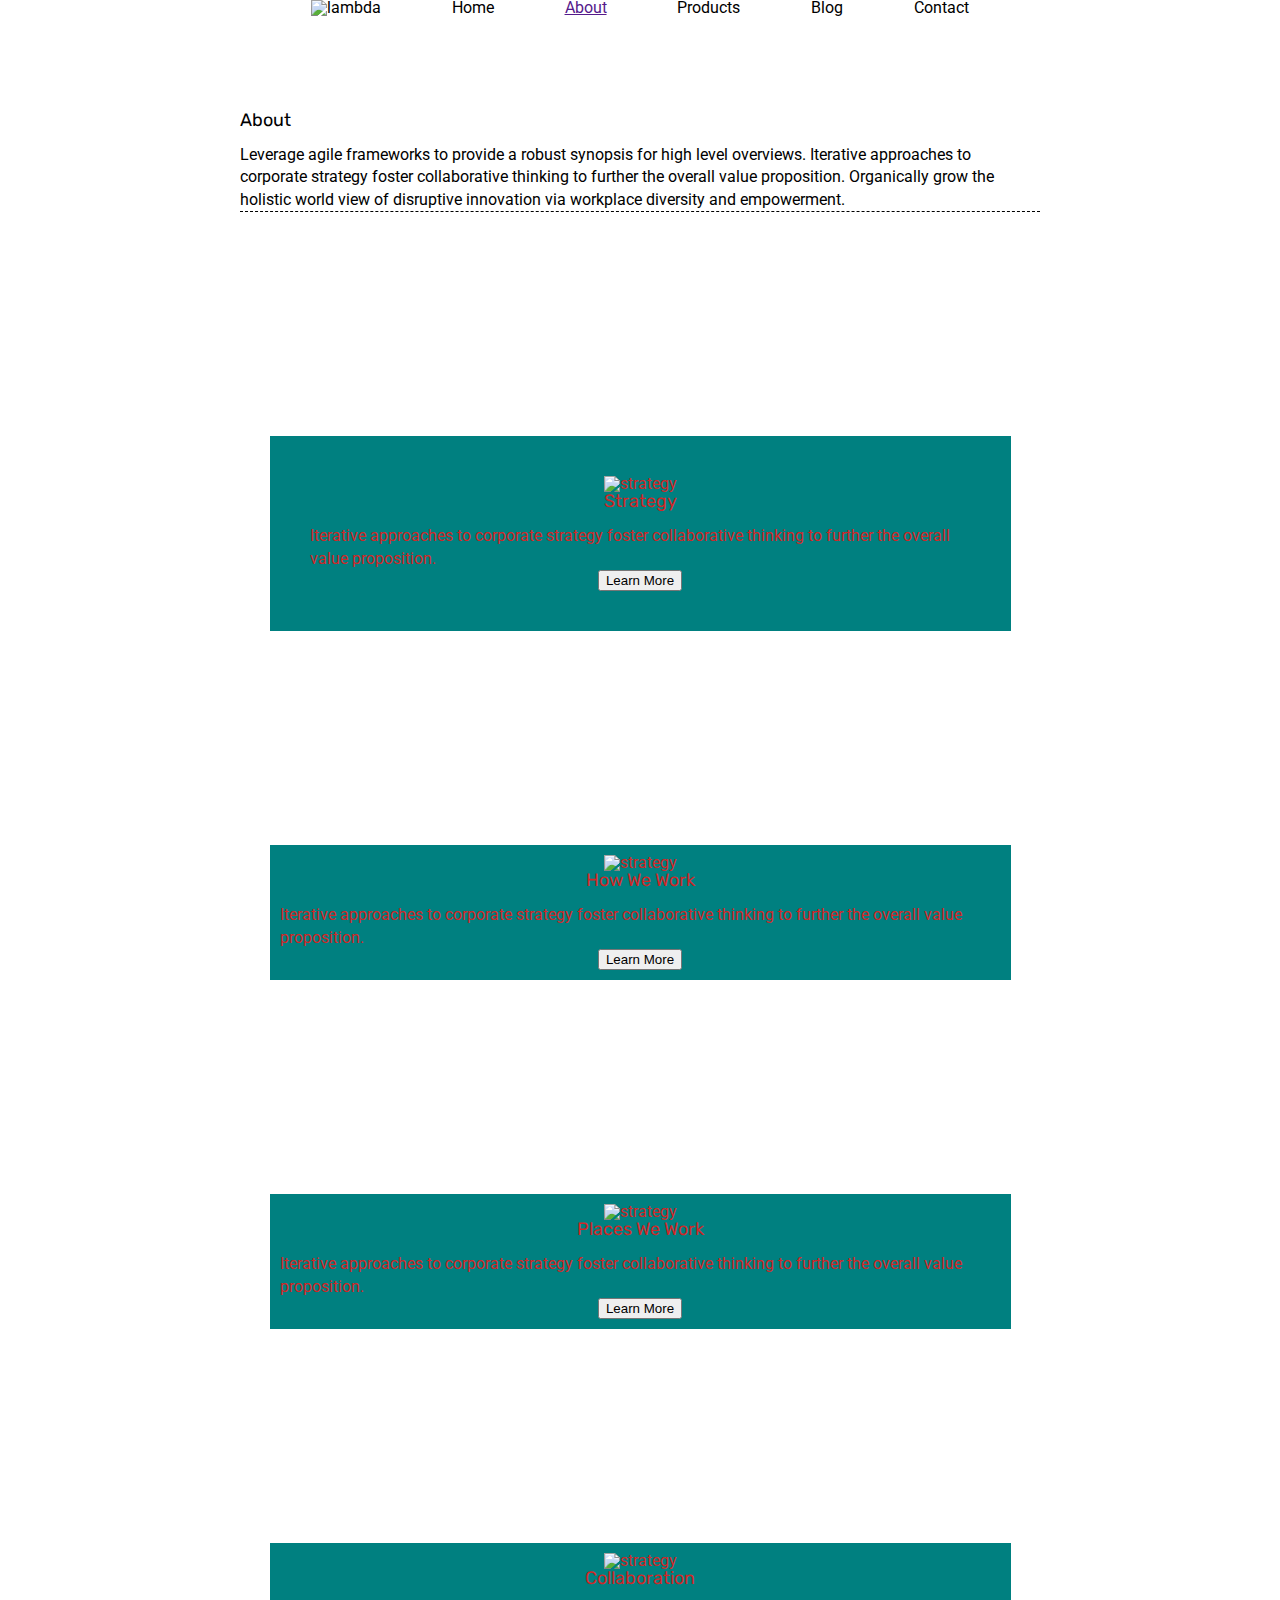
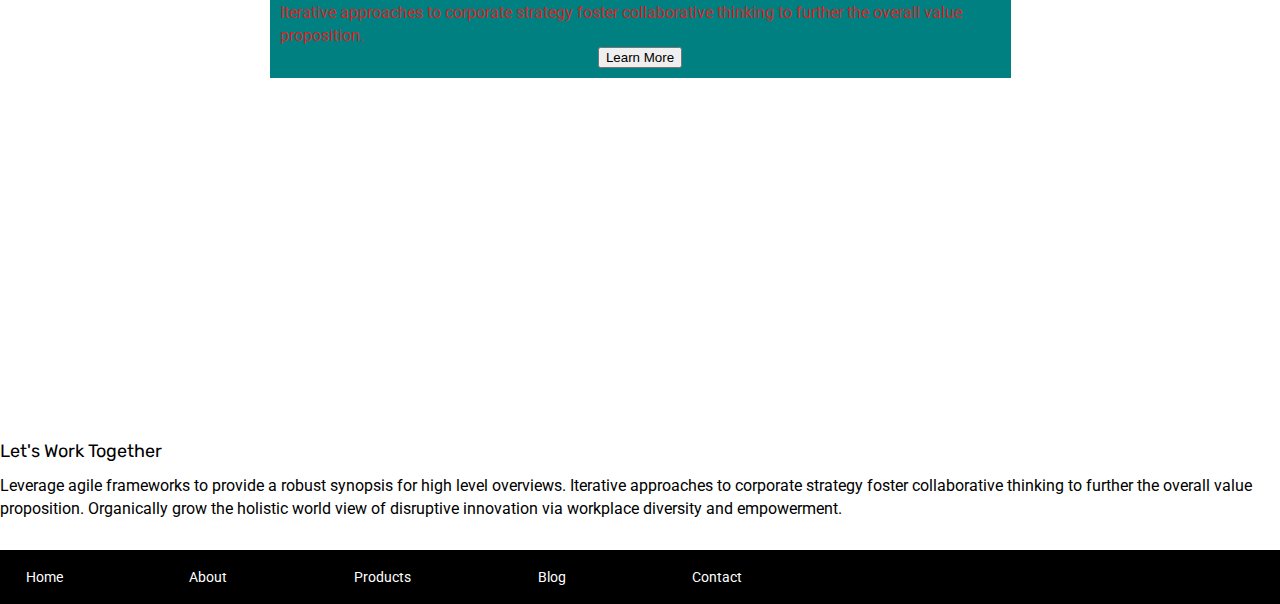
==== about.html @ d6492a23 "Added header to index page and re-worked the services page." ====
<!doctype html>

<html lang="en">

<head>
  <meta charset="utf-8">

  <title>Sprint Challenge - About</title>

  <link href="https://fonts.googleapis.com/css?family=Roboto|Rubik" rel="stylesheet">
  <link rel="stylesheet" href="css/index.css">

</head>

<body>

  </head>
  <div class="container about-page">
    <header>
      <div class="nav-div">
        <img src="img/lambda-black.png" alt="lambda">
        <nav class="nav-bar">Home</nav>
        <nav class="nav-bar"><a href="">About</a></nav>
        <nav class="nav-bar">Products</nav>
        <nav class="nav-bar">Blog</nav>
        <nav class="nav-bar">Contact</nav>

      </div>
    </header>
    <div class="sun-rise-buildings">

      <img src="img/jumbo-about.png" alt="">
    </div>

    <div class="middle-content">
      <h1>About</h1>

      <p>
        Leverage agile frameworks to provide a robust synopsis for high level overviews. Iterative approaches to
        corporate strategy foster collaborative thinking to further the overall value proposition. Organically grow
        the
        holistic world view of disruptive innovation via workplace diversity and empowerment.

      </p>

    </div>
    <div class="info-box-container">

      <div class="info-box">
        <img src="img/about-plan.png" alt="strategy">

        <h1>Strategy</h1>

        <p>
          Iterative approaches to corporate strategy foster collaborative thinking to further the overall value
          proposition.
        </p>
        <button>Learn More</button>
      </div>

      <div class="info-box2">

        <img src="img/about-working.png" alt="strategy">


        <h1>How We Work</h1>

        <p> Iterative approaches to corporate strategy foster collaborative thinking to further the overall value
          proposition.
        </p>
        <button>Learn More</button>
      </div>

      <div class="info-box3">

        <img src="img/about-office.png" alt="strategy">

        <h1>Places We Work</h1>

        <p>Iterative approaches to corporate strategy foster collaborative thinking to further the overall value
          proposition.
        </p>
        <button>Learn More</button>
      </div>

      <div class="info-box4">

        <img src="img/about-meeting.png" alt="strategy">

        <h1>Collaboration</h1>

        <p>Iterative approaches to corporate strategy foster collaborative thinking to further the overall value
          proposition.
        </p>
        <button>Learn More</button>
      </div>
    </div>

  </div>


  </div>

  <div class="lwt-div">

    <h1>Let's Work Together</h1>

    <p>
      Leverage agile frameworks to provide a robust synopsis for high level overviews. Iterative approaches to
      corporate
      strategy foster collaborative thinking to further the overall value proposition. Organically grow the holistic
      world view of disruptive innovation via workplace diversity and empowerment.
    </p>
  </div>
  <footer>
    <nav>
      <a href="index.html">Home</a>
      <a href="#">About</a>
      <a href="#">Products</a>
      <a href="#">Blog</a>
      <a href="#">Contact</a>
    </nav>
  </footer>
  </div><!-- container -->
</body>

</html>
---- css/index.css ----
/* http://meyerweb.com/eric/tools/css/reset/ 
   v2.0 | 20110126
   License: none (public domain)
*/

html,
body,
div,
span,
applet,
object,
iframe,
h1,
h2,
h3,
h4,
h5,
h6,
p,
blockquote,
pre,
a,
abbr,
acronym,
address,
big,
cite,
code,
del,
dfn,
em,
img,
ins,
kbd,
q,
s,
samp,
small,
strike,
strong,
sub,
sup,
tt,
var,
b,
u,
i,
center,
dl,
dt,
dd,
ol,
ul,
li,
fieldset,
form,
label,
legend,
table,
caption,
tbody,
tfoot,
thead,
tr,
th,
td,
article,
aside,
canvas,
details,
embed,
figure,
figcaption,
footer,
header,
hgroup,
menu,
nav,
output,
ruby,
section,
summary,
time,
mark,
audio,
video {
    margin: 0;
    padding: 0;
    border: 0;
    font-size: 100%;
    font: inherit;
    vertical-align: baseline;
}

/* HTML5 display-role reset for older browsers */
article,
aside,
details,
figcaption,
figure,
footer,
header,
hgroup,
menu,
nav,
section {
    display: block;
}

body {
    line-height: 1;
}

ol,
ul {
    list-style: none;
}

blockquote,
q {
    quotes: none;
}

blockquote:before,
blockquote:after,
q:before,
q:after {
    content: '';
    content: none;
}

table {
    border-collapse: collapse;
    border-spacing: 0;
}

* {
    box-sizing: border-box;
}

html,
body {
    height: 100%;
    font-family: 'Roboto', sans-serif;
}

h1,
h2,
h3,
h4,
h5 {
    font-size: 18px;
    margin-bottom: 15px;
    font-family: 'Rubik', sans-serif;
}

p {
    line-height: 1.4;
}

.container {
    width: 800px;
    margin: 0 auto;
}

.nav-div {
    display: flex;
    justify-content: space-evenly;
    align-items: center;
    text-decoration: none
}

.top-content {
    display: flex;
    flex-wrap: wrap;
    justify-content: space-evenly;
    margin-bottom: 20px;
    border-bottom: 1px dashed black;
}

.top-content .text-container {
    width: 48%;
    padding: 0 1%;
    padding-bottom: 20px;
}

.middle-content {
    margin-bottom: 20px;
    border-bottom: 1px dashed black;
}

.middle-content h2 {
    padding: 0 2%;
    margin-bottom: 0;
}

.middle-content .boxes {
    display: flex;
    flex-wrap: wrap;
    justify-content: space-evenly;
}

.middle-content .boxes .box1 {
    width: 12.5%;
    height: 100px;
    background: teal;
    margin: 20px 2.5%;
    color: white;
    display: flex;
    align-items: center;
    justify-content: center;
}

.middle-content .boxes .box2 {
    width: 12.5%;
    height: 100px;
    background: gold;
    margin: 20px 2.5%;
    color: white;
    display: flex;
    align-items: center;
    justify-content: center;
}

.middle-content .boxes .box3 {
    width: 12.5%;
    height: 100px;
    background: cadetblue;
    margin: 20px 2.5%;
    color: white;
    display: flex;
    align-items: center;
    justify-content: center;
}

.middle-content .boxes .box4 {
    width: 12.5%;
    height: 100px;
    background: coral;
    margin: 20px 2.5%;
    color: white;
    display: flex;
    align-items: center;
    justify-content: center;
}

.middle-content .boxes .box5 {
    width: 12.5%;
    height: 100px;
    background: crimson;
    margin: 20px 2.5%;
    color: white;
    display: flex;
    align-items: center;
    justify-content: center;
}

.middle-content .boxes .box6 {
    width: 12.5%;
    height: 100px;
    background: forestgreen;
    margin: 20px 2.5%;
    color: white;
    display: flex;
    align-items: center;
    justify-content: center;
}

.middle-content .boxes .box7 {
    width: 12.5%;
    height: 100px;
    background: darkorchid;
    margin: 20px 2.5%;
    color: white;
    display: flex;
    align-items: center;
    justify-content: center;
}

.middle-content .boxes .box8 {
    width: 12.5%;
    height: 100px;
    background: hotpink;
    margin: 20px 2.5%;
    color: white;
    display: flex;
    align-items: center;
    justify-content: center;
}

.middle-content .boxes .box9 {
    width: 12.5%;
    height: 100px;
    background: indigo;
    margin: 20px 2.5%;
    color: white;
    display: flex;
    align-items: center;
    justify-content: center;
}

.middle-content .boxes .box10 {
    width: 12.5%;
    height: 100px;
    background: dodgerblue;
    margin: 20px 2.5%;
    color: white;
    display: flex;
    align-items: center;
    justify-content: center;
}

.bottom-content {
    display: flex;
    margin: 0 2% 20px;
    justify-content: space-around;
}

.bottom-content .text-container {
    padding-right: 4%;
}

.bottom-content .text-container:last-child {
    padding-right: 0;
}

footer {
    width: 100%;
    background: black;
}

footer nav {
    width: 60%;
    display: flex;
    justify-content: space-between;
    align-items: center;
    padding: 20px 2%;
    font-size: 14px;
}

footer nav a {
    color: white;
    text-decoration: none;
}

header {
    padding-bottom: 75px;
}

.container about-page {
    display: flex;
}

.about-text {
    display: flex;
    flex-direction: column;
    justify-content: space-around;
}

.sun-rise-buildings {
    display: flex;
    justify-content: center;
    padding-bottom: 20px;
}

.info-box {


    background: teal;
    margin: 20px 2.5%;
    color: rgb(207, 40, 40);
    display: flex;
    align-items: center;
    justify-content: center;
    flex-direction: column;
    padding: 40px;
}

.info-box2 {


    background: teal;
    margin: 20px 2.5%;
    color: rgb(207, 40, 40);
    display: flex;
    align-items: center;
    justify-content: center;
    flex-direction: column;
    padding: 10px;
}

.info-box3 {


    background: teal;
    margin: 20px 2.5%;
    color: rgb(207, 40, 40);
    display: flex;
    align-items: center;
    justify-content: center;
    flex-direction: column;
    padding: 10px;
}

.info-box4 {


    background: teal;
    margin: 20px 2.5%;
    color: rgb(207, 40, 40);
    display: flex;
    align-items: center;
    justify-content: center;
    flex-direction: column;
    padding: 10px;

}

.info-box-container {
    display: flex;
    padding: 10px;
    justify-content: space-evenly;
    align-content: space-between;
    flex-direction: column;
    height: 1650px;
}

.lwt-div {
    display: flex;
    flex-direction: column;
    padding-top: 160px;
    padding-bottom: 30px;
    flex-wrap: wrap;

}
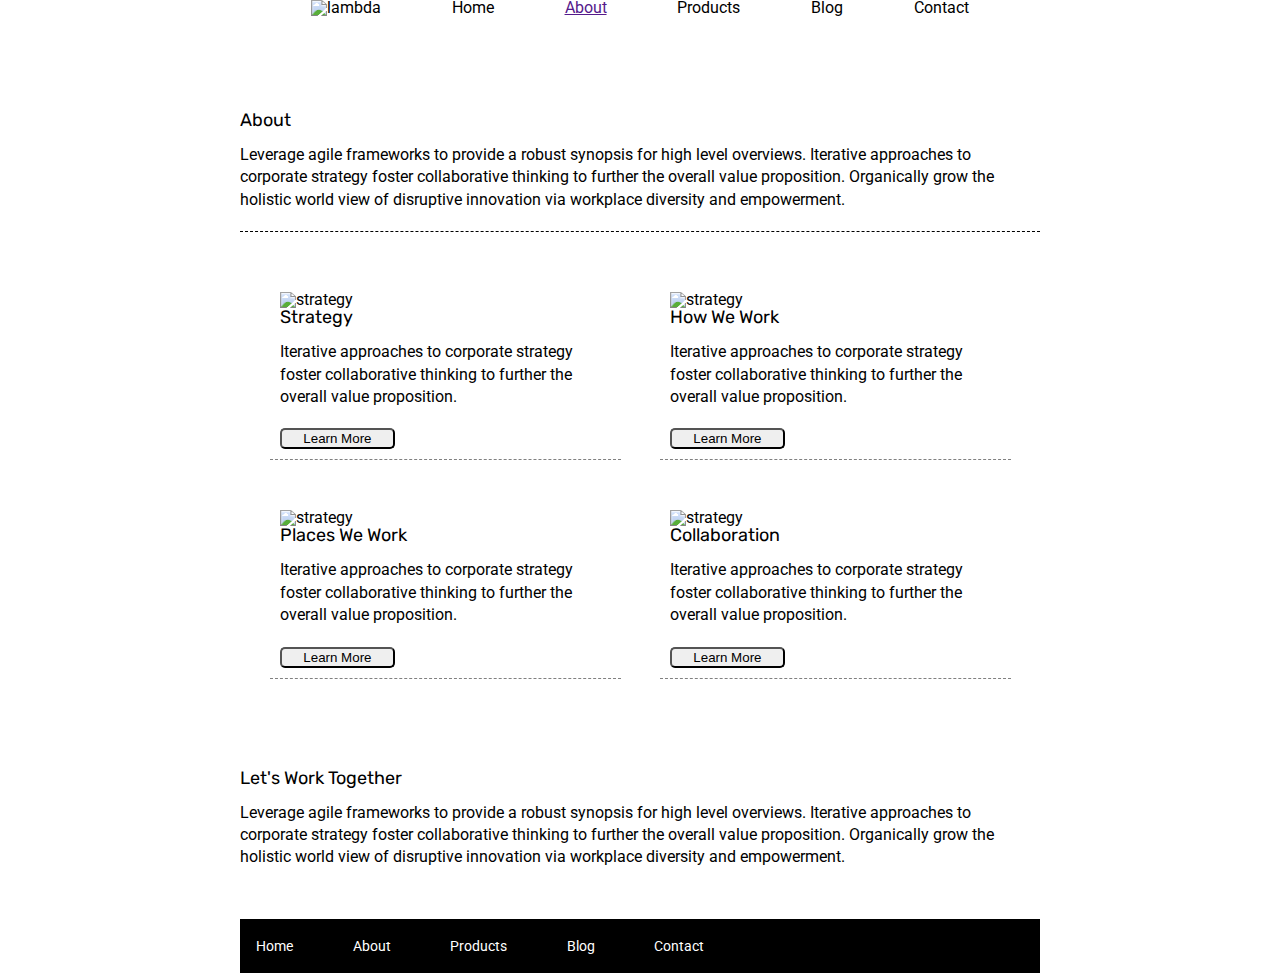
==== commit 8c767aa0: "got all elements in the right place." ====
--- a/about.html
+++ b/about.html
@@ -13,9 +13,9 @@
 </head>
 
 <body>
+  <div class="container about-page">
+    </head>
 
-  </head>
-  <div class="container about-page">
     <header>
       <div class="nav-div">
         <img src="img/lambda-black.png" alt="lambda">
@@ -47,8 +47,9 @@
     <div class="info-box-container">
 
       <div class="info-box">
-        <img src="img/about-plan.png" alt="strategy">
-
+        <div class="image-box">
+          <img src="img/about-plan.png" alt="strategy">
+        </div>
         <h1>Strategy</h1>
 
         <p>
@@ -60,7 +61,9 @@
 
       <div class="info-box2">
 
-        <img src="img/about-working.png" alt="strategy">
+        <div class="image-box">
+          <img src="img/about-working.png" alt="strategy">
+        </div>
 
 
         <h1>How We Work</h1>
@@ -73,7 +76,9 @@
 
       <div class="info-box3">
 
-        <img src="img/about-office.png" alt="strategy">
+        <div class="image-box">
+          <img src="img/about-office.png" alt="strategy">
+        </div>
 
         <h1>Places We Work</h1>
 
@@ -85,8 +90,9 @@
 
       <div class="info-box4">
 
-        <img src="img/about-meeting.png" alt="strategy">
-
+        <div class="image-box">
+          <img src="img/about-meeting.png" alt="strategy">
+        </div>
         <h1>Collaboration</h1>
 
         <p>Iterative approaches to corporate strategy foster collaborative thinking to further the overall value
@@ -96,31 +102,31 @@
       </div>
     </div>
 
-  </div>
 
 
-  </div>
 
-  <div class="lwt-div">
 
-    <h1>Let's Work Together</h1>
 
-    <p>
-      Leverage agile frameworks to provide a robust synopsis for high level overviews. Iterative approaches to
-      corporate
-      strategy foster collaborative thinking to further the overall value proposition. Organically grow the holistic
-      world view of disruptive innovation via workplace diversity and empowerment.
-    </p>
-  </div>
-  <footer>
-    <nav>
-      <a href="index.html">Home</a>
-      <a href="#">About</a>
-      <a href="#">Products</a>
-      <a href="#">Blog</a>
-      <a href="#">Contact</a>
-    </nav>
-  </footer>
+    <div class="lwt-div">
+
+      <h1>Let's Work Together</h1>
+
+      <p>
+        Leverage agile frameworks to provide a robust synopsis for high level overviews. Iterative approaches to
+        corporate
+        strategy foster collaborative thinking to further the overall value proposition. Organically grow the holistic
+        world view of disruptive innovation via workplace diversity and empowerment.
+      </p>
+    </div>
+    <footer>
+      <nav>
+        <a href="index.html">Home</a>
+        <a href="#">About</a>
+        <a href="#">Products</a>
+        <a href="#">Blog</a>
+        <a href="#">Contact</a>
+      </nav>
+    </footer>
   </div><!-- container -->
 </body>
 
--- a/css/index.css
+++ b/css/index.css
@@ -156,6 +156,7 @@
 
 p {
     line-height: 1.4;
+    padding-bottom: 20px;
 }
 
 .container {
@@ -364,52 +365,44 @@
 }
 
 .info-box {
-
-
-    background: teal;
-    margin: 20px 2.5%;
-    color: rgb(207, 40, 40);
-    display: flex;
-    align-items: center;
-    justify-content: center;
-    flex-direction: column;
-    padding: 40px;
+    margin: 20px 2.5%;
+    width: 45%;
+    border-bottom: 1px dashed gray;
+    display: flex;
+    align-content: flex-start;
+    justify-content: flex-start;
+    flex-direction: column;
+    padding: 10px;
 }
 
 .info-box2 {
-
-
-    background: teal;
-    margin: 20px 2.5%;
-    color: rgb(207, 40, 40);
-    display: flex;
-    align-items: center;
+    margin: 20px 2.5%;
+    width: 45%;
+    border-bottom: 1px dashed gray;
+    display: flex;
+    align-content: flex-start;
     justify-content: center;
     flex-direction: column;
     padding: 10px;
 }
 
 .info-box3 {
-
-
-    background: teal;
-    margin: 20px 2.5%;
-    color: rgb(207, 40, 40);
-    display: flex;
-    align-items: center;
+    margin: 20px 2.5%;
+    width: 45%;
+    border-bottom: 1px dashed gray;
+    display: flex;
+    align-content: flex-start;
     justify-content: center;
     flex-direction: column;
     padding: 10px;
 }
 
 .info-box4 {
-
-
-    background: teal;
-    margin: 20px 2.5%;
-    color: rgb(207, 40, 40);
-    display: flex;
-    align-items: center;
+    width: 45%;
+    border-bottom: 1px dashed gray;
+    margin: 20px 2.5%;
+    display: flex;
+    align-content: flex-start;
     justify-content: center;
     flex-direction: column;
     padding: 10px;
@@ -418,18 +411,28 @@
 
 .info-box-container {
     display: flex;
+    flex-wrap: wrap;
     padding: 10px;
-    justify-content: space-evenly;
-    align-content: space-between;
-    flex-direction: column;
-    height: 1650px;
+    justify-content: center;
+    align-content: center;
+
+
 }
 
 .lwt-div {
     display: flex;
     flex-direction: column;
-    padding-top: 160px;
+    padding-top: 60px;
     padding-bottom: 30px;
     flex-wrap: wrap;
 
+}
+
+.image-box>img {
+    width: 100%;
+}
+
+button {
+    width: 35%;
+    border-radius: 5px;
 }